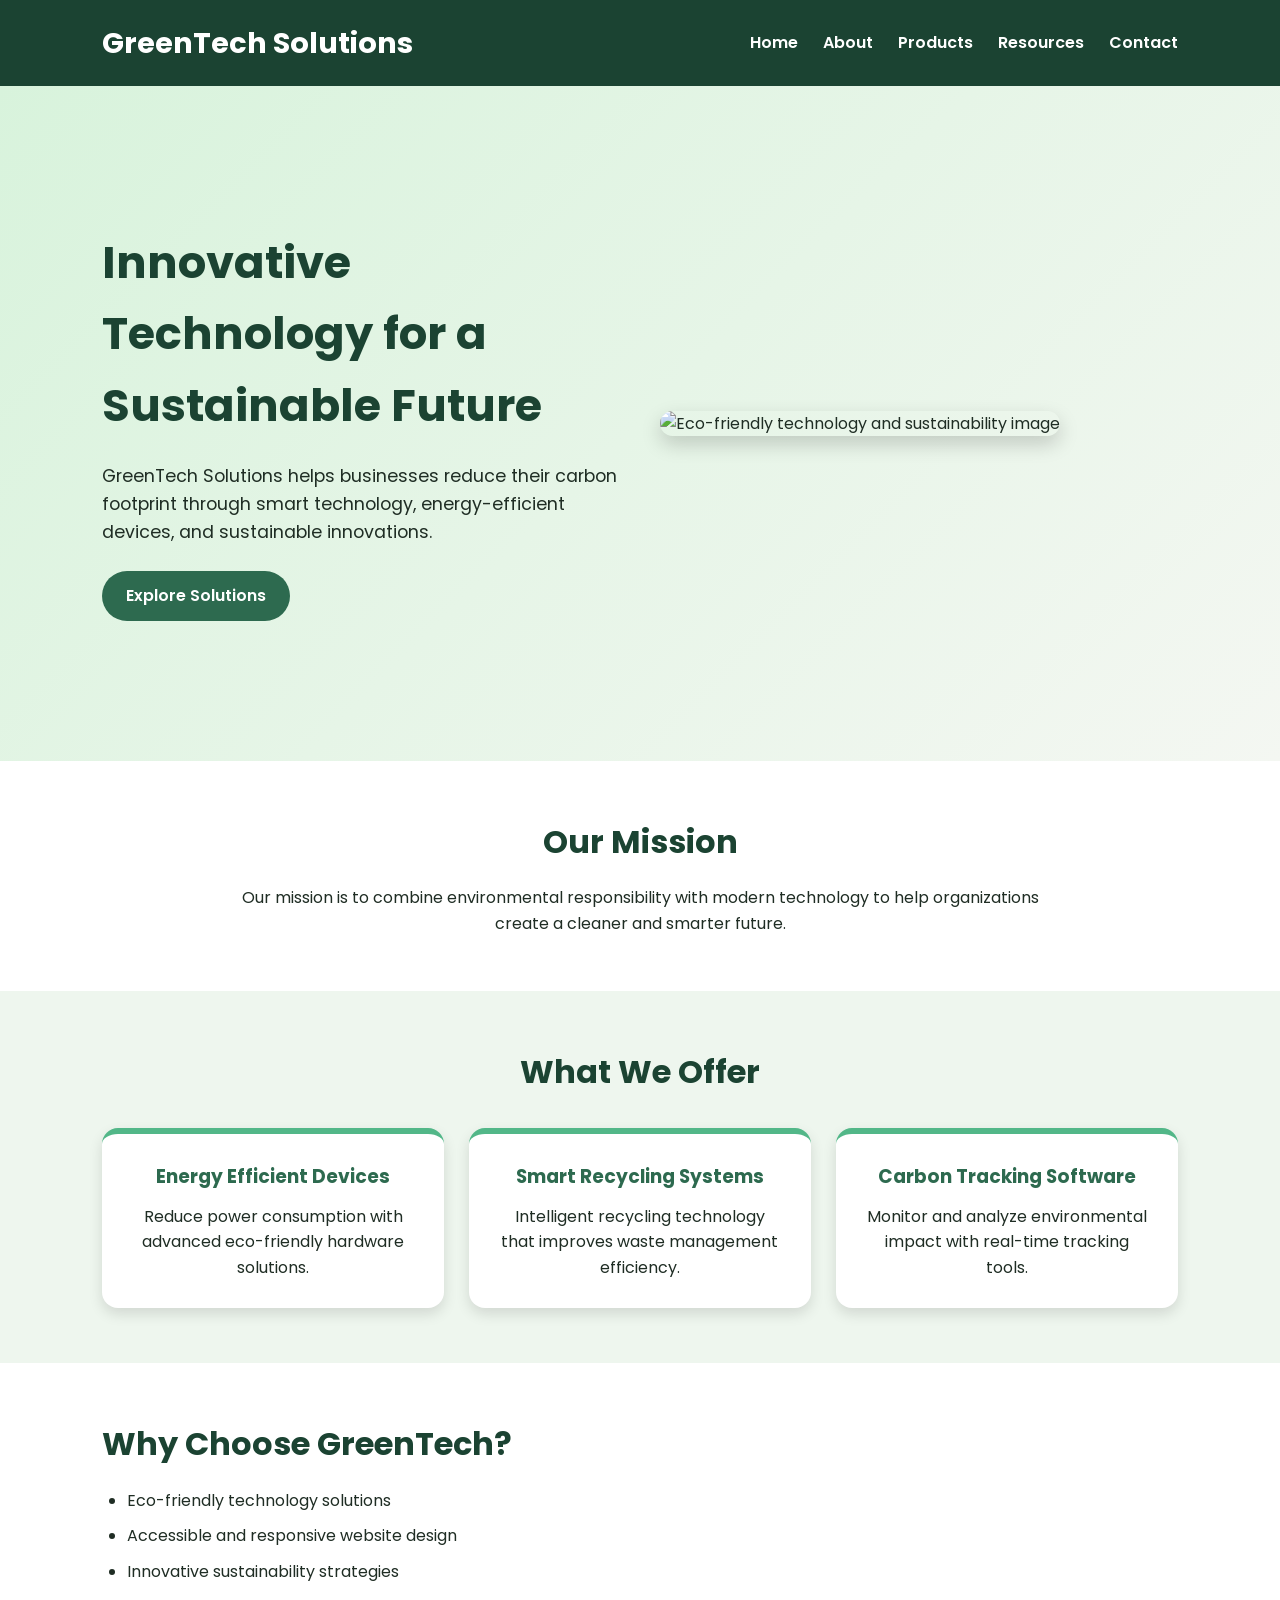
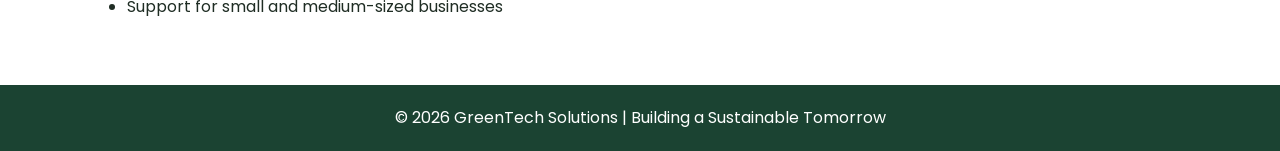
==== index.html @ 54dcb62d "Inital website upload" ====
<!DOCTYPE html>
<html lang="en">
<head>
    <meta charset="UTF-8">
    <meta name="viewport" content="width=device-width, initial-scale=1.0">
    <title>GreenTech Solutions</title>

    <!-- CSS -->
    <link rel="stylesheet" href="css/style.css">

    <!-- Google Fonts -->
    <link rel="preconnect" href="https://fonts.googleapis.com">
    <link href="https://fonts.googleapis.com/css2?family=Poppins:wght@300;400;600;700&display=swap" rel="stylesheet">
</head>

<body>

    <!-- HEADER -->
    <header>
        <h1>GreenTech Solutions</h1>

        <nav>
            <ul class="nav-links">
                <li><a href="index.html">Home</a></li>
                <li><a href="about.html">About</a></li>
                <li><a href="products.html">Products</a></li>
                <li><a href="resources.html">Resources</a></li>
                <li><a href="contact.html">Contact</a></li>
            </ul>
        </nav>
    </header>

    <!-- HERO SECTION -->
    <main>

        <section class="hero">
            <div class="hero-text">
                <h2>Innovative Technology for a Sustainable Future</h2>

                <p>
                    GreenTech Solutions helps businesses reduce their carbon footprint
                    through smart technology, energy-efficient devices, and sustainable innovations.
                </p>

                <a href="products.html" class="btn">
                    Explore Solutions
                </a>
            </div>

            <div class="hero-image">
                <img src="images/green-tech.jpg"
                     alt="Eco-friendly technology and sustainability image">
            </div>
        </section>

        <!-- MISSION SECTION -->
        <section class="mission">
            <h2>Our Mission</h2>

            <p>
                Our mission is to combine environmental responsibility with modern
                technology to help organizations create a cleaner and smarter future.
            </p>
        </section>

        <!-- SERVICES SECTION -->
        <section class="services">

            <h2>What We Offer</h2>

            <div class="service-container">

                <article class="card">
                    <h3>Energy Efficient Devices</h3>

                    <p>
                        Reduce power consumption with advanced eco-friendly hardware solutions.
                    </p>
                </article>

                <article class="card">
                    <h3>Smart Recycling Systems</h3>

                    <p>
                        Intelligent recycling technology that improves waste management efficiency.
                    </p>
                </article>

                <article class="card">
                    <h3>Carbon Tracking Software</h3>

                    <p>
                        Monitor and analyze environmental impact with real-time tracking tools.
                    </p>
                </article>

            </div>
        </section>

        <!-- WHY CHOOSE US -->
        <section class="why-us">

            <h2>Why Choose GreenTech?</h2>

            <ul>
                <li>Eco-friendly technology solutions</li>
                <li>Accessible and responsive website design</li>
                <li>Innovative sustainability strategies</li>
                <li>Support for small and medium-sized businesses</li>
            </ul>

        </section>

    </main>

    <!-- FOOTER -->
    <footer>
        <p>
            © 2026 GreenTech Solutions | Building a Sustainable Tomorrow
        </p>
    </footer>

    <!-- JavaScript -->
    <script src="js/script.js"></script>

</body>
</html>
---- css/style.css ----
/* General Reset */
* {
    margin: 0;
    padding: 0;
    box-sizing: border-box;
}

/* Base Styles */
body {
    font-family: "Poppins", Arial, sans-serif;
    line-height: 1.6;
    background-color: #f4f7f2;
    color: #1f2d24;
}

/* Header and Navigation */
header {
    background-color: #1b4332;
    color: white;
    padding: 20px 8%;
    display: flex;
    justify-content: space-between;
    align-items: center;
    gap: 20px;
}

header h1 {
    font-size: 1.8rem;
}

.nav-links {
    list-style: none;
    display: flex;
    gap: 25px;
}

.nav-links a {
    color: white;
    text-decoration: none;
    font-weight: 600;
}

.nav-links a:hover,
.nav-links a:focus {
    color: #b7e4c7;
    text-decoration: underline;
}

/* Hero Section */
.hero {
    min-height: 75vh;
    padding: 60px 8%;
    display: flex;
    align-items: center;
    justify-content: space-between;
    gap: 40px;
    background: linear-gradient(135deg, #d8f3dc, #f4f7f2);
}

.hero-text {
    flex: 1;
}

.hero-text h2 {
    font-size: 2.8rem;
    color: #1b4332;
    margin-bottom: 20px;
}

.hero-text p {
    font-size: 1.1rem;
    margin-bottom: 25px;
}

.hero-image {
    flex: 1;
}

.hero-image img {
    width: 100%;
    max-height: 420px;
    object-fit: cover;
    border-radius: 18px;
    box-shadow: 0 8px 20px rgba(0, 0, 0, 0.18);
}

/* Buttons */
.btn {
    display: inline-block;
    background-color: #2d6a4f;
    color: white;
    padding: 12px 24px;
    border-radius: 30px;
    text-decoration: none;
    font-weight: 600;
}

.btn:hover,
.btn:focus {
    background-color: #40916c;
}

/* Sections */
section {
    padding: 55px 8%;
}

section h2 {
    color: #1b4332;
    font-size: 2rem;
    margin-bottom: 18px;
}

/* Mission */
.mission {
    background-color: white;
    text-align: center;
}

.mission p {
    max-width: 800px;
    margin: 0 auto;
}

/* Services */
.services {
    background-color: #eef6ee;
    text-align: center;
}

.service-container {
    display: flex;
    gap: 25px;
    margin-top: 30px;
}

.card {
    background-color: white;
    padding: 28px;
    border-radius: 16px;
    flex: 1;
    box-shadow: 0 6px 14px rgba(0, 0, 0, 0.12);
    border-top: 6px solid #52b788;
}

.card h3 {
    color: #2d6a4f;
    margin-bottom: 12px;
}

/* Why Us */
.why-us {
    background-color: white;
}

.why-us ul {
    margin-left: 25px;
}

.why-us li {
    margin-bottom: 10px;
}

/* Footer */
footer {
    background-color: #1b4332;
    color: white;
    text-align: center;
    padding: 20px;
}

/* Accessibility */
a:focus,
button:focus,
input:focus,
textarea:focus {
    outline: 3px solid #ffdd57;
    outline-offset: 3px;
}

/* Mobile Responsive Design */
@media screen and (max-width: 768px) {
    header {
        flex-direction: column;
        text-align: center;
    }

    .nav-links {
        flex-direction: column;
        gap: 12px;
    }

    .hero {
        flex-direction: column;
        text-align: center;
        padding: 40px 6%;
    }

    .hero-text h2 {
        font-size: 2rem;
    }

    .service-container {
        flex-direction: column;
    }

    section {
        padding: 40px 6%;
    }
}

/* Contact Form */

form {
    max-width: 700px;
    margin: 0 auto;
    text-align: left;
}

input,
textarea {
    width: 100%;
    padding: 12px;
    border: 2px solid #b7c9bd;
    border-radius: 10px;
    font-size: 1rem;
    font-family: "Poppins", sans-serif;
}

input:focus,
textarea:focus {
    border-color: #2d6a4f;
}
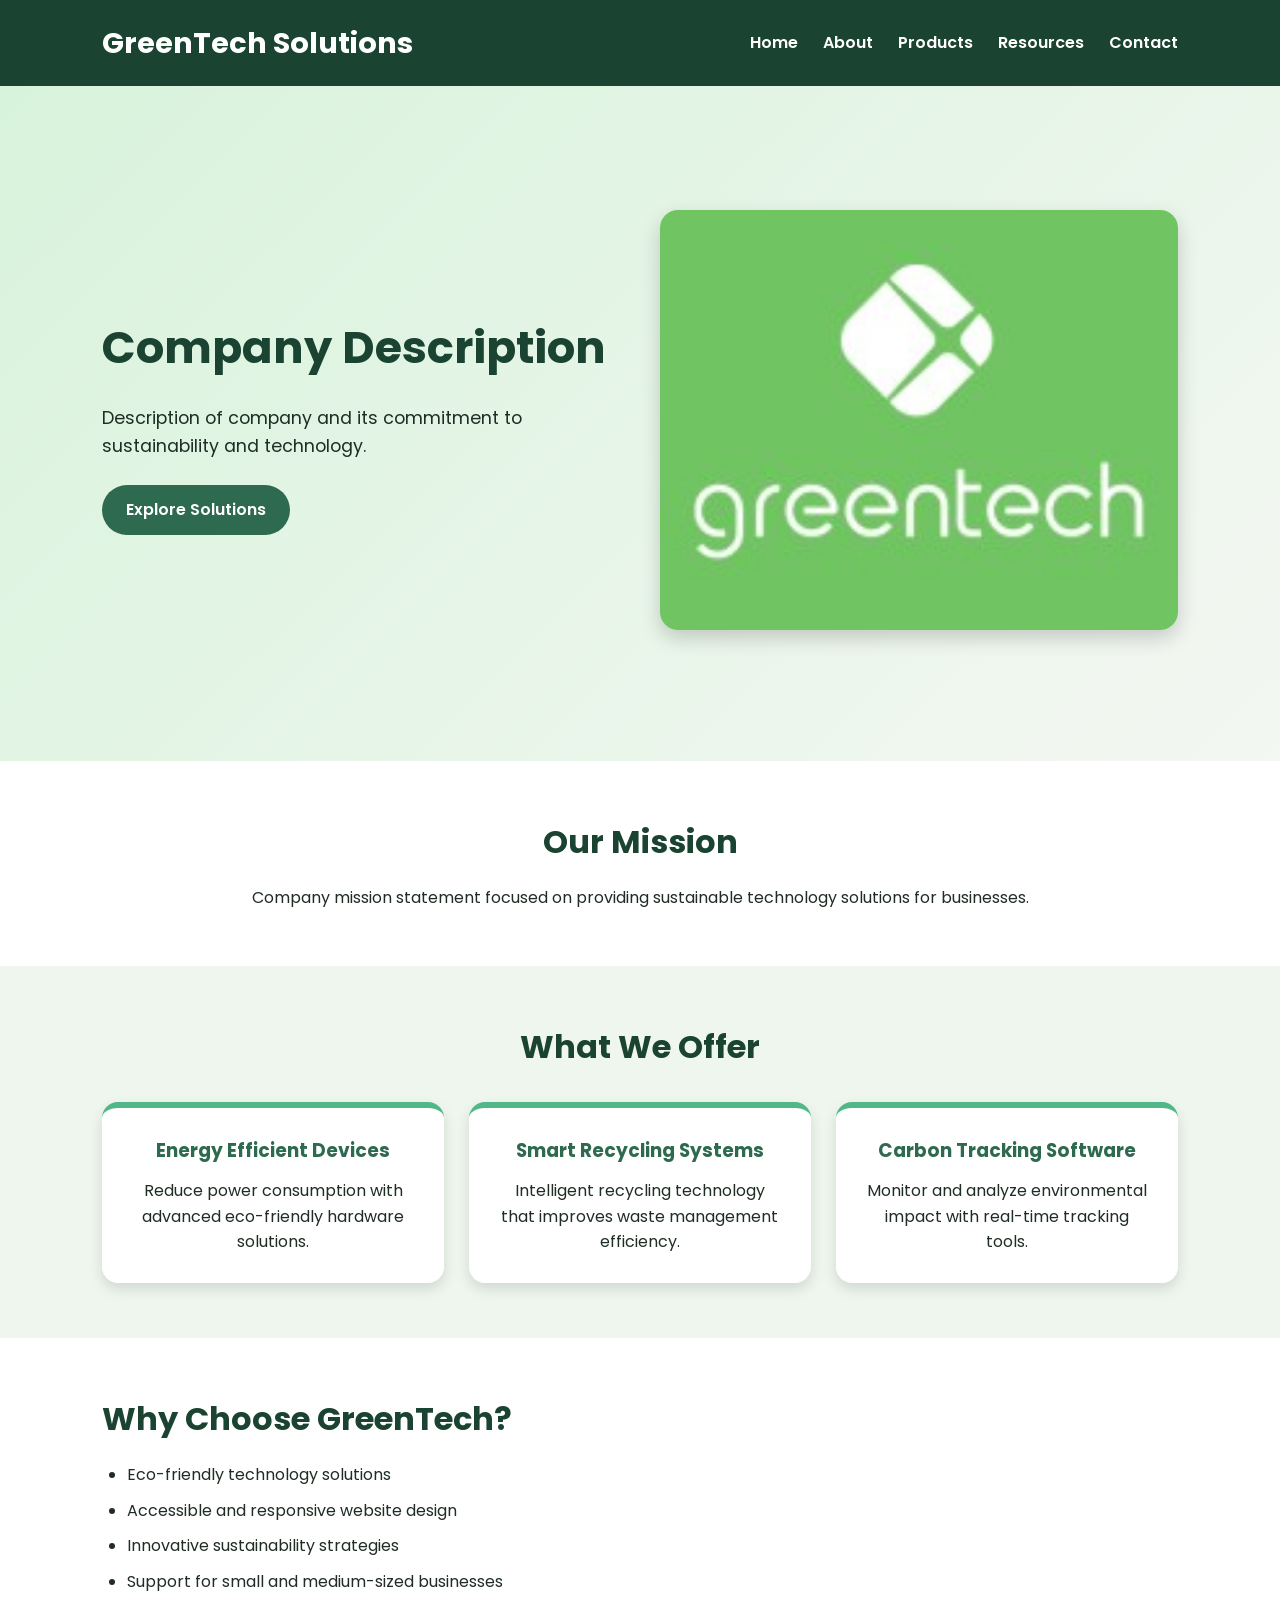
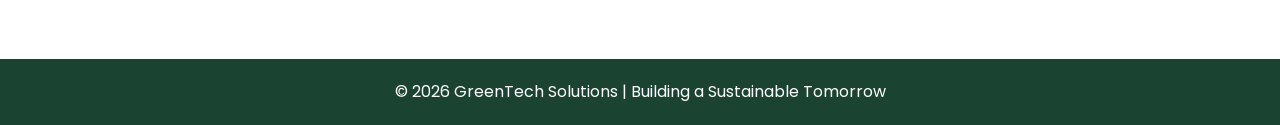
==== commit b5418434: "tweaks" ====
--- a/index.html
+++ b/index.html
@@ -35,11 +35,10 @@
 
         <section class="hero">
             <div class="hero-text">
-                <h2>Innovative Technology for a Sustainable Future</h2>
+                <h2>Company Description</h2>
 
                 <p>
-                    GreenTech Solutions helps businesses reduce their carbon footprint
-                    through smart technology, energy-efficient devices, and sustainable innovations.
+                    Description of company and its commitment to sustainability and technology.
                 </p>
 
                 <a href="products.html" class="btn">
@@ -58,8 +57,7 @@
             <h2>Our Mission</h2>
 
             <p>
-                Our mission is to combine environmental responsibility with modern
-                technology to help organizations create a cleaner and smarter future.
+                Company mission statement focused on providing sustainable technology solutions for businesses.
             </p>
         </section>
 
--- a/css/style.css
+++ b/css/style.css
@@ -230,4 +230,51 @@
 input:focus,
 textarea:focus {
     border-color: #2d6a4f;
+}
+
+/* Product Comparison Table */
+
+.comparison-section {
+    background-color: white;
+    text-align: center;
+    padding: 60px 8%;
+}
+
+.comparison-section h2 {
+    margin-bottom: 30px;
+}
+
+.table-container {
+    max-width: 900px;
+    margin: 0 auto;
+    overflow-x: auto;
+}
+
+.comparison-table {
+    width: 100%;
+    border-collapse: collapse;
+    background-color: white;
+    border-radius: 14px;
+    overflow: hidden;
+    box-shadow: 0 6px 18px rgba(0, 0, 0, 0.14);
+}
+
+.comparison-table th {
+    background-color: #1b4332;
+    color: white;
+    padding: 16px;
+    font-size: 1.1rem;
+}
+
+.comparison-table td {
+    padding: 16px;
+    border-bottom: 1px solid #d8e2dc;
+}
+
+.comparison-table tr:nth-child(even) {
+    background-color: #f4f7f2;
+}
+
+.comparison-table tr:hover {
+    background-color: #d8f3dc;
 }
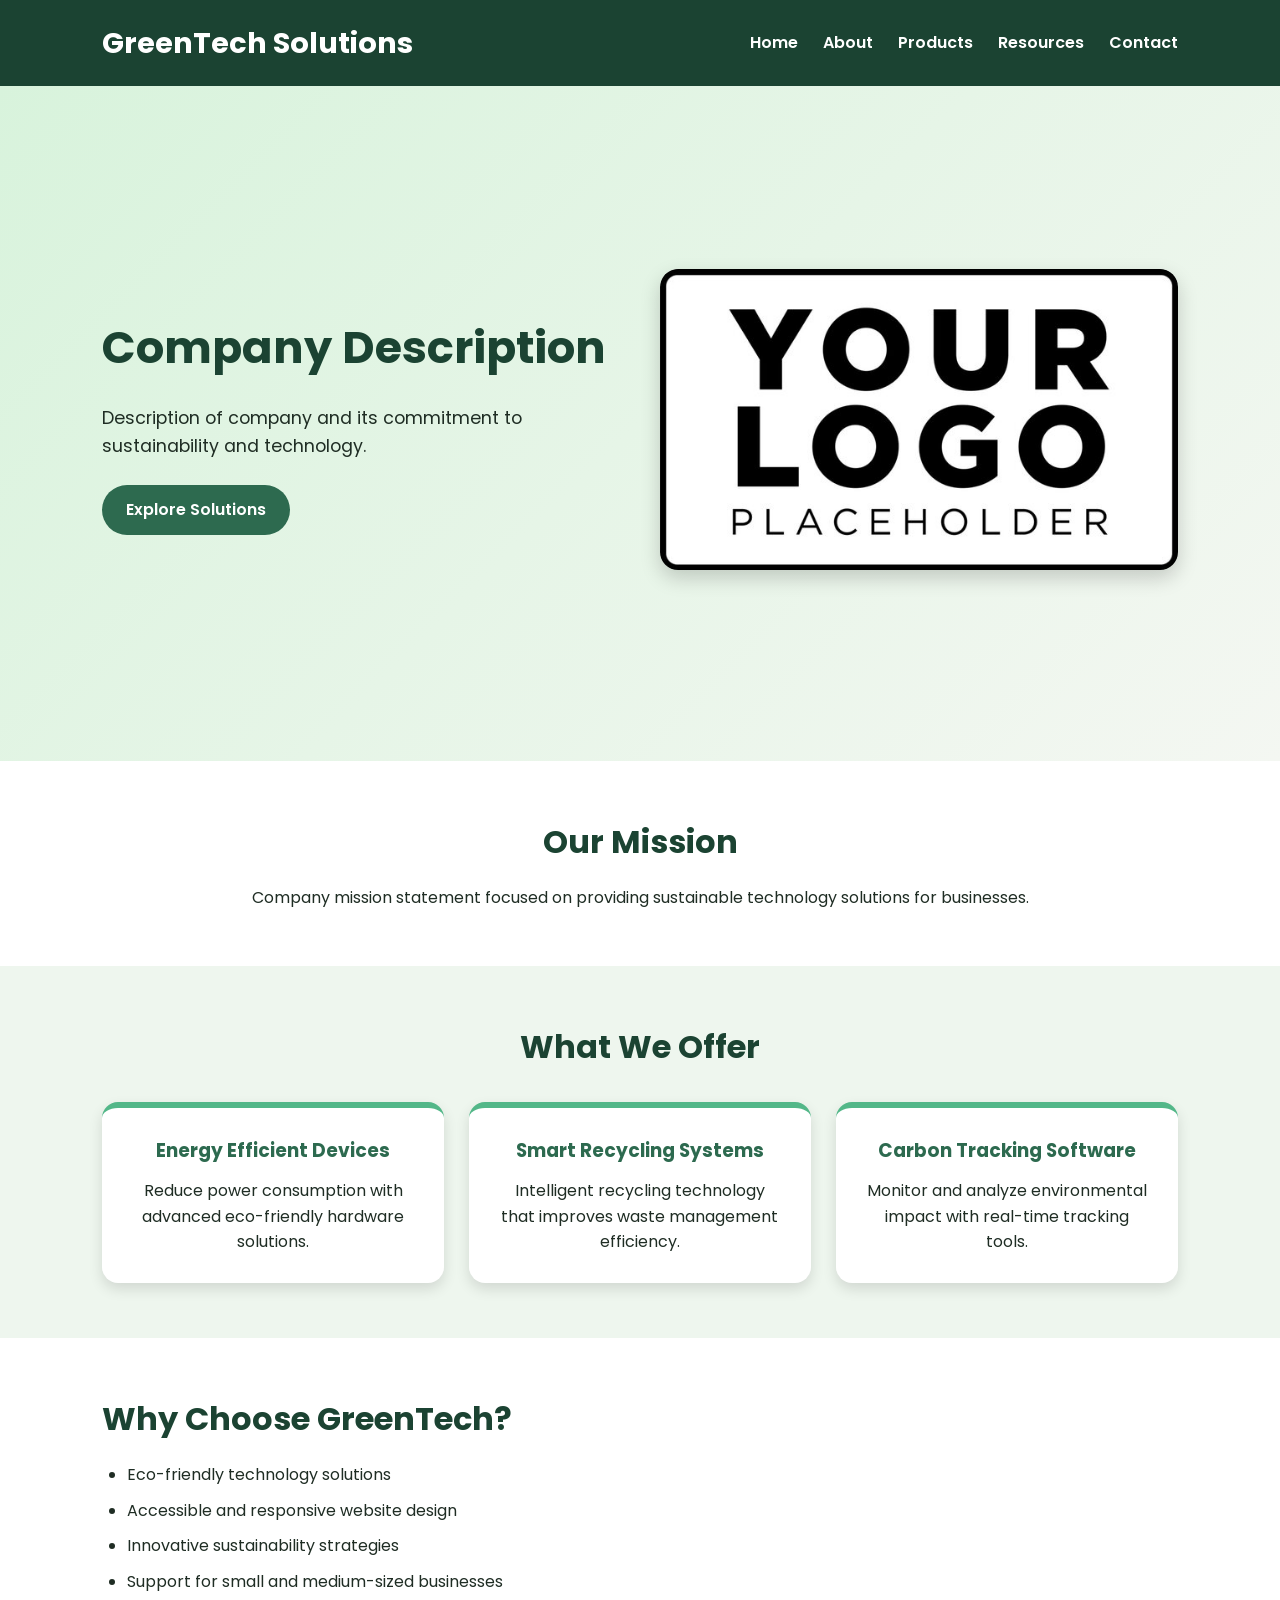
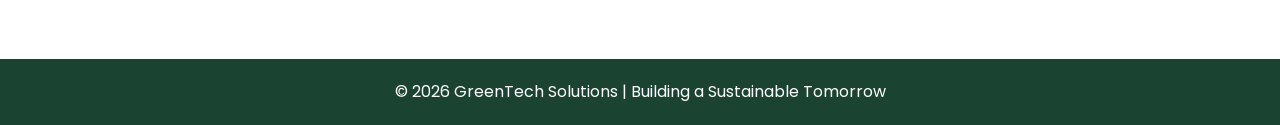
==== commit 99cb1030: "tweaks2" ====
--- a/index.html
+++ b/index.html
@@ -48,7 +48,7 @@
 
             <div class="hero-image">
                 <img src="images/green-tech.jpg"
-                     alt="Eco-friendly technology and sustainability image">
+                     alt="Your logo here">
             </div>
         </section>
 
--- a/css/style.css
+++ b/css/style.css
@@ -234,6 +234,8 @@
 
 /* Product Comparison Table */
 
+/* Product Comparison Table */
+
 .comparison-section {
     background-color: white;
     text-align: center;
@@ -245,13 +247,14 @@
 }
 
 .table-container {
+    display: flex;
+    justify-content: center;
+    overflow-x: auto;
+}
+
+.comparison-table {
+    width: 80%;
     max-width: 900px;
-    margin: 0 auto;
-    overflow-x: auto;
-}
-
-.comparison-table {
-    width: 100%;
     border-collapse: collapse;
     background-color: white;
     border-radius: 14px;
@@ -262,12 +265,12 @@
 .comparison-table th {
     background-color: #1b4332;
     color: white;
-    padding: 16px;
+    padding: 18px;
     font-size: 1.1rem;
 }
 
 .comparison-table td {
-    padding: 16px;
+    padding: 18px;
     border-bottom: 1px solid #d8e2dc;
 }
 
